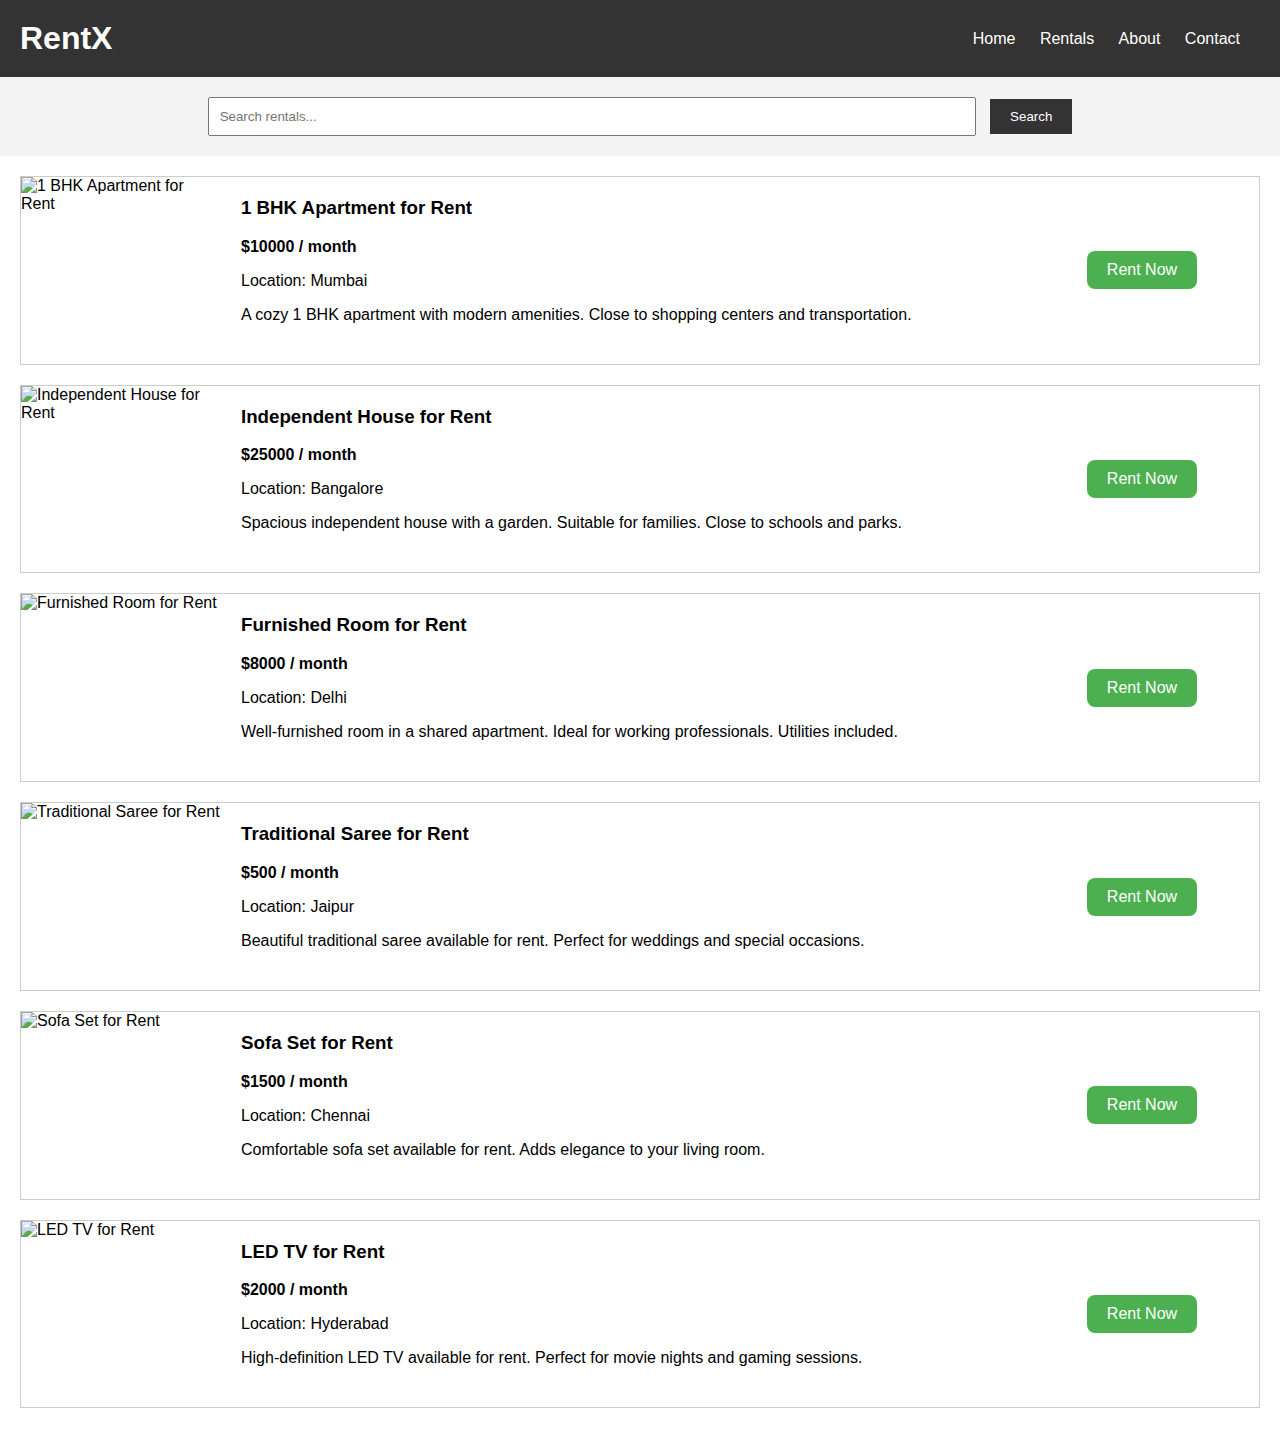
==== index.html @ 4e64d759 "first commit" ====
<!DOCTYPE html>
<html lang="en">
<head>
    <meta charset="UTF-8">
    <meta name="viewport" content="width=device-width, initial-scale=1.0">
    <title>RentX - Your Rental Platform</title>
    <link rel="stylesheet" href="styles.css">
</head>
<body>
    <header>
        <h1>RentX</h1>
        <nav>
            <ul>
                <li><a href="#">Home</a></li>
                <li><a href="#">Rentals</a></li>
                <li><a href="#">About</a></li>
                <li><a href="#">Contact</a></li>
            </ul>
        </nav>
    </header>

    <section id="search">
        <input type="text" id="searchInput" placeholder="Search rentals...">
        <button id="searchButton">Search</button>
    </section>

    <section id="rentals">
        <!-- Rental listings will be dynamically generated here -->
    </section>

    <script src="script.js"></script>
</body>
</html>
---- styles.css ----
body {
    font-family: Arial, sans-serif;
    margin: 0;
    padding: 0;
}

header {
    background-color: #333;
    color: #fff;
    padding: 20px;
    display: flex;
    justify-content: space-between;
    align-items: center;
}

header h1 {
    margin: 0;
}

nav ul {
    list-style-type: none;
    margin: 0;
    padding: 0;
}

nav ul li {
    display: inline;
    margin-right: 20px;
}

nav ul li a {
    text-decoration: none;
    color: #fff;
}

section#search {
    background-color: #f4f4f4;
    padding: 20px;
    text-align: center;
}

section#search input[type="text"] {
    padding: 10px;
    width: 60%;
    margin-right: 10px;
}

section#search button {
    padding: 10px 20px;
    background-color: #333;
    color: #fff;
    border: none;
    cursor: pointer;
}

section#rentals {
    padding: 20px;
}

.rental {
    display: flex;
    border: 1px solid #ccc;
    margin-bottom: 20px;
}

.rental img {
    width: 200px;
    height: auto;
}

.rental-details {
    flex-grow: 1;
    padding: 20px;
}

.rental-details h3 {
    margin-top: 0;
}

.price {
    font-weight: bold;
}

.location {
    margin-bottom: 10px;
}

.description {
    margin-bottom: 20px;
}

.rentButton {
    background-color: #4CAF50;
    border: none;
    color: white;
    padding: 10px 20px;
    text-align: center;
    text-decoration: none;
    display: inline-block;
    font-size: 16px;
    margin-top: auto;
    margin-bottom: auto;
    cursor: pointer;
    border-radius: 8px;
    margin-right:5%;
}
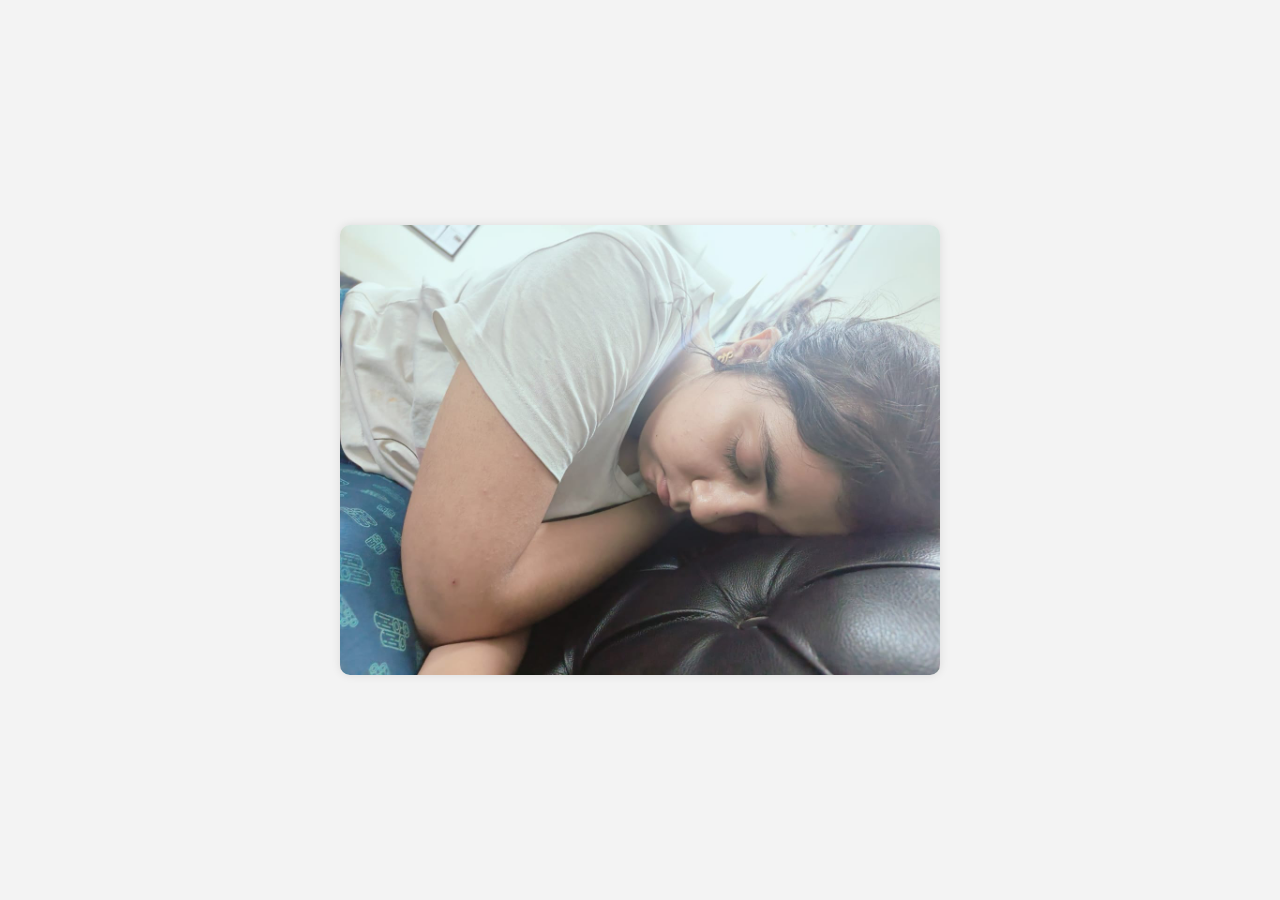
==== commit c58f3497: "hihi" ====
--- a/index.html
+++ b/index.html
@@ -3,31 +3,34 @@
 <head>
     <meta charset="UTF-8">
     <meta name="viewport" content="width=device-width, initial-scale=1.0">
-    <title>RentX - Your Rental Platform</title>
-    <link rel="stylesheet" href="styles.css">
+    <title>Beautiful Image Display</title>
+    <style>
+        body {
+            margin: 0;
+            padding: 0;
+            display: flex;
+            justify-content: center;
+            align-items: center;
+            height: 100vh;
+            background-color: #f3f3f3;
+            font-family: Arial, sans-serif;
+        }
+        .container {
+            max-width: 600px;
+            box-shadow: 0 0 10px rgba(0, 0, 0, 0.1);
+            border-radius: 10px;
+            overflow: hidden;
+        }
+        img {
+            display: block;
+            width: 100%;
+            height: auto;
+        }
+    </style>
 </head>
 <body>
-    <header>
-        <h1>RentX</h1>
-        <nav>
-            <ul>
-                <li><a href="#">Home</a></li>
-                <li><a href="#">Rentals</a></li>
-                <li><a href="#">About</a></li>
-                <li><a href="#">Contact</a></li>
-            </ul>
-        </nav>
-    </header>
-
-    <section id="search">
-        <input type="text" id="searchInput" placeholder="Search rentals...">
-        <button id="searchButton">Search</button>
-    </section>
-
-    <section id="rentals">
-        <!-- Rental listings will be dynamically generated here -->
-    </section>
-
-    <script src="script.js"></script>
+    <div class="container">
+        <img src="image.jpg" alt="Image Description">
+    </div>
 </body>
 </html>
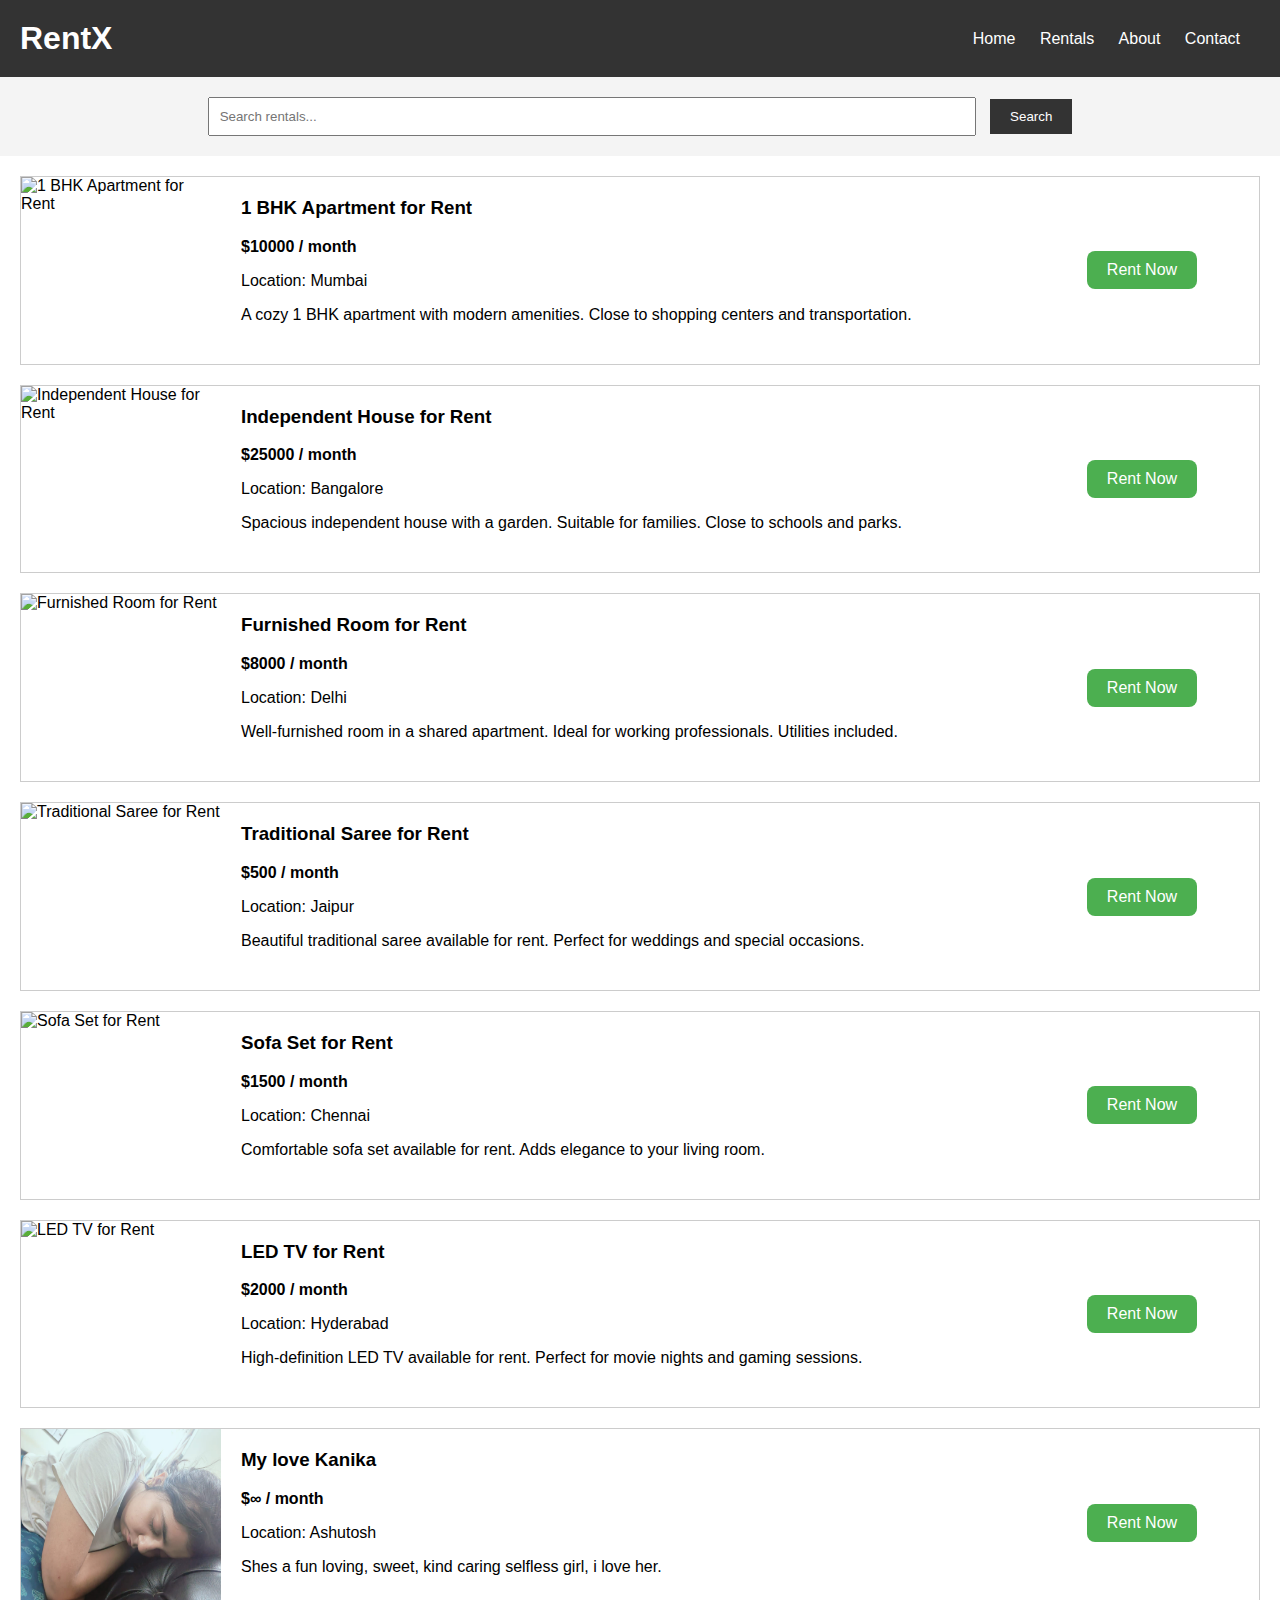
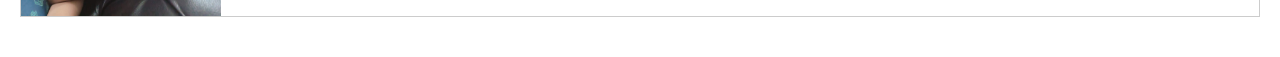
==== commit 04c1724f: "hihi" ====
--- a/index.html
+++ b/index.html
@@ -3,34 +3,30 @@
 <head>
     <meta charset="UTF-8">
     <meta name="viewport" content="width=device-width, initial-scale=1.0">
-    <title>Beautiful Image Display</title>
-    <style>
-        body {
-            margin: 0;
-            padding: 0;
-            display: flex;
-            justify-content: center;
-            align-items: center;
-            height: 100vh;
-            background-color: #f3f3f3;
-            font-family: Arial, sans-serif;
-        }
-        .container {
-            max-width: 600px;
-            box-shadow: 0 0 10px rgba(0, 0, 0, 0.1);
-            border-radius: 10px;
-            overflow: hidden;
-        }
-        img {
-            display: block;
-            width: 100%;
-            height: auto;
-        }
-    </style>
+    <title>RentX - Your Rental Platform</title>
+    <link rel="stylesheet" href="styles.css">
 </head>
 <body>
-    <div class="container">
-        <img src="image.jpg" alt="Image Description">
-    </div>
+    <header>
+        <h1>RentX</h1>
+        <nav>
+            <ul>
+                <li><a href="#">Home</a></li>
+                <li><a href="#">Rentals</a></li>
+                <li><a href="#">About</a></li>
+                <li><a href="#">Contact</a></li>
+            </ul>
+        </nav>
+    </header>
+
+    <section id="search">
+        <input type="text" id="searchInput" placeholder="Search rentals...">
+        <button id="searchButton">Search</button>
+    </section>
+
+    <section id="rentals">
+    </section>
+
+    <script src="script.js"></script>
 </body>
 </html>
--- a/styles.css
+++ b/styles.css
@@ -0,0 +1,106 @@
+body {
+    font-family: Arial, sans-serif;
+    margin: 0;
+    padding: 0;
+}
+
+header {
+    background-color: #333;
+    color: #fff;
+    padding: 20px;
+    display: flex;
+    justify-content: space-between;
+    align-items: center;
+}
+
+header h1 {
+    margin: 0;
+}
+
+nav ul {
+    list-style-type: none;
+    margin: 0;
+    padding: 0;
+}
+
+nav ul li {
+    display: inline;
+    margin-right: 20px;
+}
+
+nav ul li a {
+    text-decoration: none;
+    color: #fff;
+}
+
+section#search {
+    background-color: #f4f4f4;
+    padding: 20px;
+    text-align: center;
+}
+
+section#search input[type="text"] {
+    padding: 10px;
+    width: 60%;
+    margin-right: 10px;
+}
+
+section#search button {
+    padding: 10px 20px;
+    background-color: #333;
+    color: #fff;
+    border: none;
+    cursor: pointer;
+}
+
+section#rentals {
+    padding: 20px;
+}
+
+.rental {
+    display: flex;
+    border: 1px solid #ccc;
+    margin-bottom: 20px;
+}
+
+.rental img {
+    width: 200px;
+    height: auto;
+}
+
+.rental-details {
+    flex-grow: 1;
+    padding: 20px;
+}
+
+.rental-details h3 {
+    margin-top: 0;
+}
+
+.price {
+    font-weight: bold;
+}
+
+.location {
+    margin-bottom: 10px;
+}
+
+.description {
+    margin-bottom: 20px;
+}
+
+.rentButton {
+    background-color: #4CAF50;
+    border: none;
+    color: white;
+    padding: 10px 20px;
+    text-align: center;
+    text-decoration: none;
+    display: inline-block;
+    font-size: 16px;
+    margin-top: auto;
+    margin-bottom: auto;
+    cursor: pointer;
+    border-radius: 8px;
+    margin-right:5%;
+}
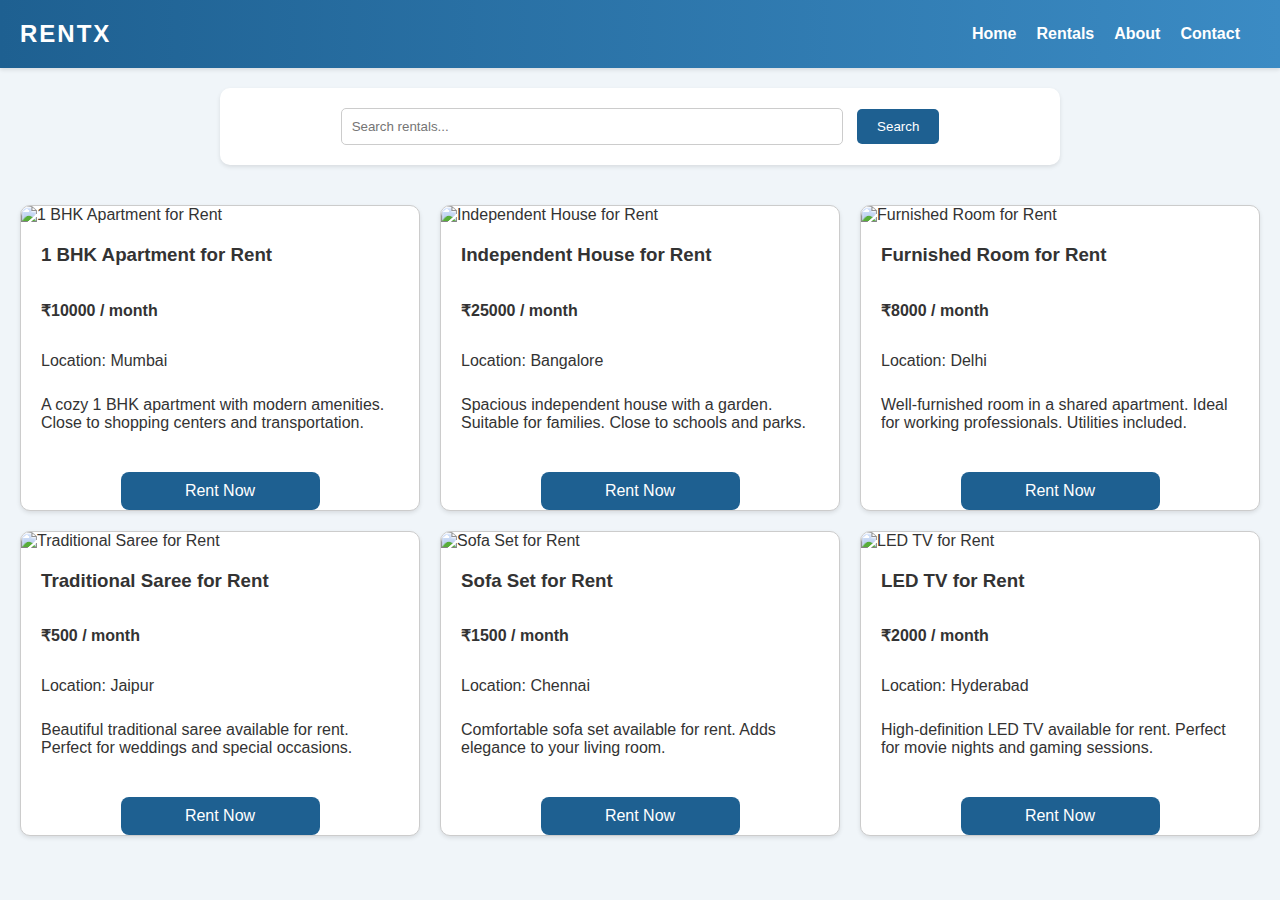
==== commit 8afcc867: "hihi" ====
--- a/index.html
+++ b/index.html
@@ -21,7 +21,7 @@
 
     <section id="search">
         <input type="text" id="searchInput" placeholder="Search rentals...">
-        <button id="searchButton">Search</button>
+        <button id="searchButton" onclick="">Search</button>
     </section>
 
     <section id="rentals">
--- a/styles.css
+++ b/styles.css
@@ -1,76 +1,177 @@
+/* CSS for the entire webpage */
+
+/* General styles */
 body {
-    font-family: Arial, sans-serif;
+    font-family: 'Segoe UI', Tahoma, Geneva, Verdana, sans-serif;
     margin: 0;
     padding: 0;
-}
-
+    background-color: #f0f5f9;
+    color: #333;
+}
+
+/* Header styles */
 header {
-    background-color: #333;
+    background: linear-gradient(to right, #1e6091, #3b8bc4); /* Gradient background */
     color: #fff;
     padding: 20px;
     display: flex;
     justify-content: space-between;
     align-items: center;
+    box-shadow: 0 2px 4px rgba(0, 0, 0, 0.1);
 }
 
 header h1 {
     margin: 0;
+    font-size: 24px;
+    font-weight: bold;
+    text-transform: uppercase;
+    letter-spacing: 2px;
+    animation: slideInLeft 1s ease; /* Animation */
+}
+
+@keyframes slideInLeft {
+    from {
+        transform: translateX(-100%);
+        opacity: 0;
+    }
+    to {
+        transform: translateX(0);
+        opacity: 1;
+    }
 }
 
 nav ul {
     list-style-type: none;
     margin: 0;
     padding: 0;
+    display: flex;
+    animation: slideInRight 1s ease; /* Animation */
+}
+
+@keyframes slideInRight {
+    from {
+        transform: translateX(100%);
+        opacity: 0;
+    }
+    to {
+        transform: translateX(0);
+        opacity: 1;
+    }
 }
 
 nav ul li {
-    display: inline;
     margin-right: 20px;
+    animation: slideInRight 1s ease; /* Animation */
+}
+
+nav ul li:nth-child(1) {
+    animation-delay: 0.2s; /* Delay animation for the first item */
+}
+
+nav ul li:nth-child(2) {
+    animation-delay: 0.4s; /* Delay animation for the second item */
+}
+
+nav ul li:nth-child(3) {
+    animation-delay: 0.6s; /* Delay animation for the third item */
+}
+
+nav ul li:nth-child(4) {
+    animation-delay: 0.8s; /* Delay animation for the fourth item */
 }
 
 nav ul li a {
     text-decoration: none;
     color: #fff;
-}
-
+    font-weight: bold;
+    transition: color 0.3s ease;
+}
+
+nav ul li a:hover {
+    color: #ffd700; /* Change color on hover */
+}
+
+/* Search section styles */
 section#search {
-    background-color: #f4f4f4;
+    background-color: #fff;
     padding: 20px;
     text-align: center;
+    margin: 20px auto;
+    border-radius: 10px;
+    box-shadow: 0 2px 4px rgba(0, 0, 0, 0.1);
+    max-width: 800px;
+    animation: fadeIn 1s ease; /* Animation */
+}
+
+@keyframes fadeIn {
+    from {
+        opacity: 0;
+    }
+    to {
+        opacity: 1;
+    }
 }
 
 section#search input[type="text"] {
     padding: 10px;
     width: 60%;
     margin-right: 10px;
+    border: 1px solid #ccc;
+    border-radius: 5px;
+    outline: none;
+    transition: border-color 0.3s ease;
+}
+
+section#search input[type="text"]:focus {
+    border-color: #1e6091; /* Change border color on focus */
 }
 
 section#search button {
     padding: 10px 20px;
-    background-color: #333;
+    background-color: #1e6091;
     color: #fff;
     border: none;
     cursor: pointer;
-}
-
+    border-radius: 5px;
+    outline: none;
+    transition: background-color 0.3s ease;
+}
+
+section#search button:hover {
+    background-color: #144468; /* Darker color on hover */
+}
+
+/* Rentals section styles */
 section#rentals {
     padding: 20px;
+    display: grid;
+    grid-template-columns: repeat(auto-fit, minmax(300px, 1fr));
+    gap: 20px;
 }
 
 .rental {
     display: flex;
+    flex-direction: column;
+    background-color: #fff;
     border: 1px solid #ccc;
-    margin-bottom: 20px;
+    border-radius: 10px;
+    box-shadow: 0 2px 4px rgba(0, 0, 0, 0.1);
+    transition: transform 0.3s ease;
 }
 
 .rental img {
-    width: 200px;
+    width: 100%;
     height: auto;
+    border-top-left-radius: 10px;
+    border-top-right-radius: 10px;
 }
 
 .rental-details {
     flex-grow: 1;
     padding: 20px;
+    display: flex;
+    flex-direction: column;
+    justify-content: space-between;
 }
 
 .rental-details h3 {
@@ -90,17 +191,25 @@
 }
 
 .rentButton {
-    background-color: #4CAF50;
+    background-color: #1e6091;
     border: none;
     color: white;
     padding: 10px 20px;
     text-align: center;
     text-decoration: none;
-    display: inline-block;
     font-size: 16px;
-    margin-top: auto;
-    margin-bottom: auto;
     cursor: pointer;
     border-radius: 8px;
-    margin-right:5%;
-}
+    align-self: center; /* Center horizontally */
+    margin-top: auto; /* Push to the bottom */
+    transition: background-color 0.3s ease; /* Add transition */
+    display: block; /* Make button a block element */
+    width: 50%; /* Set width to 50% of its container */
+    max-width: 200px; /* Limit maximum width */
+    margin-left: auto; /* Center horizontally */
+    margin-right: auto; /* Center horizontally */
+}
+
+.rentButton:hover {
+    background-color: #144468; /* Darker color on hover */
+}
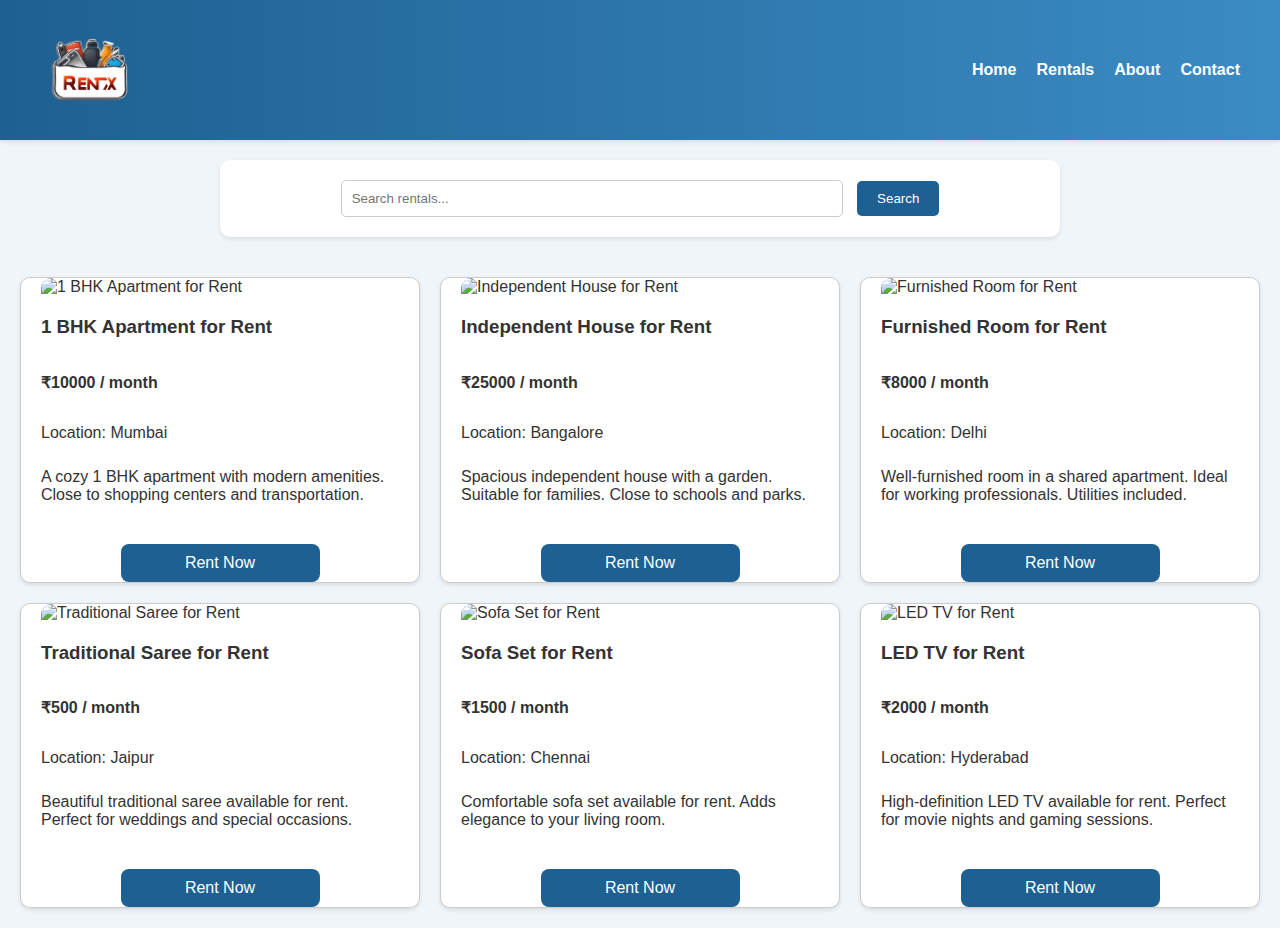
==== commit f3fa4489: "logo" ====
--- a/index.html
+++ b/index.html
@@ -8,7 +8,10 @@
 </head>
 <body>
     <header>
-        <h1>RentX</h1>
+        <!-- Placeholder for the logo -->
+        <img src="logo.png" alt="logo">
+
+        <!-- <h1>RentX</h1> -->
         <nav>
             <ul>
                 <li><a href="#">Home</a></li>
--- a/styles.css
+++ b/styles.css
@@ -213,3 +213,18 @@
 .rentButton:hover {
     background-color: #144468; /* Darker color on hover */
 }
+
+header {
+    display: flex;
+    align-items: center;
+}
+
+h1 {
+    margin-right: auto; /* Pushes the logo to the right */
+}
+
+img {
+    width: 100px; /* Adjust the width of the logo */
+    height: auto; /* Maintains aspect ratio */
+    margin-left: 20px; /* Adjust the margin between the logo and title */
+}
